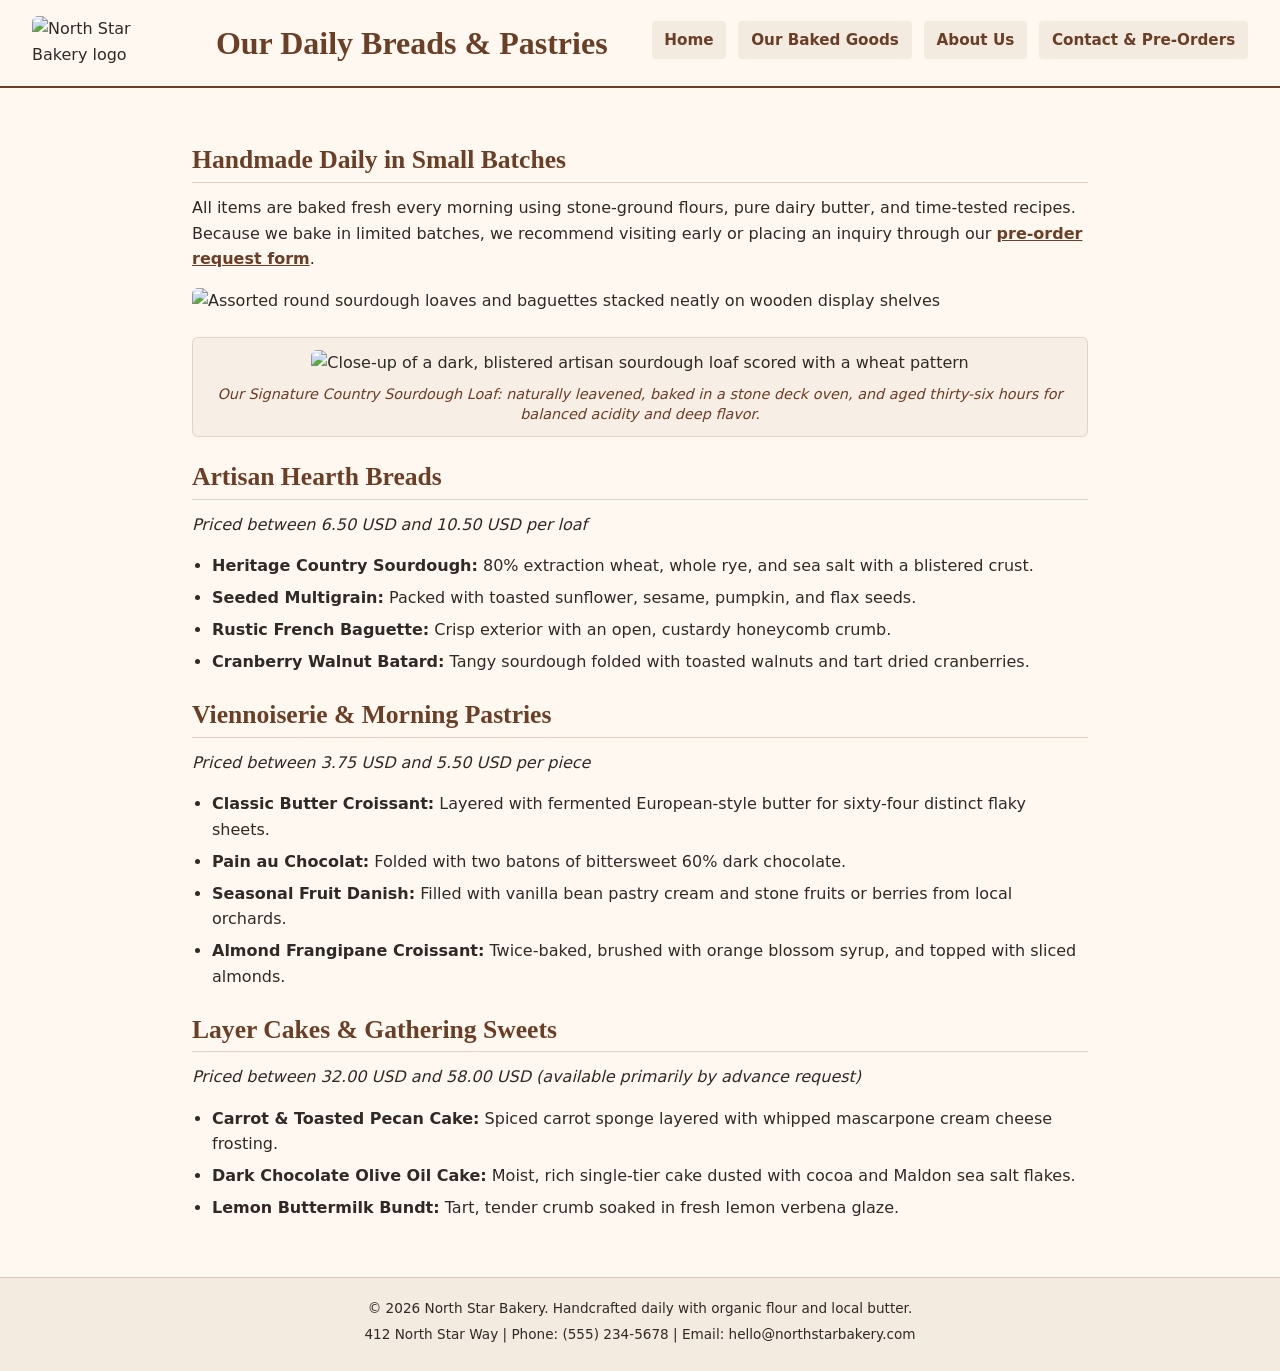
==== products.html @ 848f577d "Upload bakery site and images" ====
<!DOCTYPE html>
<html lang="en">
<head>
  <meta charset="UTF-8">
  <meta name="viewport" content="width=device-width, initial-scale=1.0">
  <title>Our Baked Goods | North Star Bakery</title>
  <link rel="stylesheet" href="styles.css">
</head>
<body>

  <header>
    <img src="bakery-logo.png" alt="North Star Bakery logo featuring a warm compass star above a wheat stalk" width="180" height="70">
    <h1>Our Daily Breads &amp; Pastries</h1>
    <nav aria-label="Main Navigation">
      <ul>
        <li><a href="index.html">Home</a></li>
        <li><a href="products.html">Our Baked Goods</a></li>
        <li><a href="about.html">About Us</a></li>
        <li><a href="contact.html">Contact &amp; Pre-Orders</a></li>
      </ul>
    </nav>
  </header>

  <main>
    <section>
      <h2>Handmade Daily in Small Batches</h2>
      <p>All items are baked fresh every morning using stone-ground flours, pure dairy butter, and time-tested recipes. Because we bake in limited batches, we recommend visiting early or placing an inquiry through our <a href="contact.html">pre-order request form</a>.</p>
      <img src="bakery-bread.jpg" alt="Assorted round sourdough loaves and baguettes stacked neatly on wooden display shelves" width="550" height="360">
    </section>

    <!-- Required figure element with caption -->
    <figure>
      <img src="bakery-signature-loaf.jpg" alt="Close-up of a dark, blistered artisan sourdough loaf scored with a wheat pattern" width="550" height="380">
      <figcaption>Our Signature Country Sourdough Loaf: naturally leavened, baked in a stone deck oven, and aged thirty-six hours for balanced acidity and deep flavor.</figcaption>
    </figure>

    <section>
      <h2>Artisan Hearth Breads</h2>
      <p><em>Priced between 6.50 USD and 10.50 USD per loaf</em></p>
      <ul>
        <li><strong>Heritage Country Sourdough:</strong> 80% extraction wheat, whole rye, and sea salt with a blistered crust.</li>
        <li><strong>Seeded Multigrain:</strong> Packed with toasted sunflower, sesame, pumpkin, and flax seeds.</li>
        <li><strong>Rustic French Baguette:</strong> Crisp exterior with an open, custardy honeycomb crumb.</li>
        <li><strong>Cranberry Walnut Batard:</strong> Tangy sourdough folded with toasted walnuts and tart dried cranberries.</li>
      </ul>
    </section>

    <section>
      <h2>Viennoiserie &amp; Morning Pastries</h2>
      <p><em>Priced between 3.75 USD and 5.50 USD per piece</em></p>
      <ul>
        <li><strong>Classic Butter Croissant:</strong> Layered with fermented European-style butter for sixty-four distinct flaky sheets.</li>
        <li><strong>Pain au Chocolat:</strong> Folded with two batons of bittersweet 60% dark chocolate.</li>
        <li><strong>Seasonal Fruit Danish:</strong> Filled with vanilla bean pastry cream and stone fruits or berries from local orchards.</li>
        <li><strong>Almond Frangipane Croissant:</strong> Twice-baked, brushed with orange blossom syrup, and topped with sliced almonds.</li>
      </ul>
    </section>

    <section>
      <h2>Layer Cakes &amp; Gathering Sweets</h2>
      <p><em>Priced between 32.00 USD and 58.00 USD (available primarily by advance request)</em></p>
      <ul>
        <li><strong>Carrot &amp; Toasted Pecan Cake:</strong> Spiced carrot sponge layered with whipped mascarpone cream cheese frosting.</li>
        <li><strong>Dark Chocolate Olive Oil Cake:</strong> Moist, rich single-tier cake dusted with cocoa and Maldon sea salt flakes.</li>
        <li><strong>Lemon Buttermilk Bundt:</strong> Tart, tender crumb soaked in fresh lemon verbena glaze.</li>
      </ul>
    </section>
  </main>

  <footer>
    <p>&copy; 2026 North Star Bakery. Handcrafted daily with organic flour and local butter.</p>
    <p>412 North Star Way | Phone: (555) 234-5678 | Email: hello@northstarbakery.com</p>
  </footer>

</body>
</html>
---- styles.css ----
/* ==========================================================================
   North Star Bakery - Visual Design System (styles.css)
   Colors:
     - Warm Cream: #FFF8F0 (Background)
     - Hearth Brown: #6B3E26 (Primary headers, buttons, accents)
     - Charcoal Brown: #2F2A26 (Body copy, high contrast readability)
   Fonts:
     - Georgia, serif (Headings & Brand Title)
     - system-ui, -apple-system, 'Segoe UI', Roboto, sans-serif (Body & UI)
   ========================================================================== */

/* 1. Global Reset & Base Setup */
* {
  box-sizing: border-box;
  margin: 0;
  padding: 0;
}

body {
  background-color: #FFF8F0;
  color: #2F2A26;
  font-family: system-ui, -apple-system, BlinkMacSystemFont, "Segoe UI", Roboto, sans-serif;
  font-size: 1rem;
  line-height: 1.6;
  display: flex;
  flex-direction: column;
  min-height: 100vh;
}

/* 2. Typography & Headings */
h1, h2, h3 {
  font-family: Georgia, "Times New Roman", serif;
  color: #6B3E26;
  line-height: 1.25;
  margin-bottom: 0.75rem;
}

h1 {
  font-size: 1.75rem;
  font-weight: 700;
}

h2 {
  font-size: 1.35rem;
  margin-top: 1.5rem;
  border-bottom: 1px solid rgba(107, 62, 38, 0.2);
  padding-bottom: 0.35rem;
}

h3 {
  font-size: 1.15rem;
  margin-top: 1rem;
}

p, ul, ol {
  margin-bottom: 1rem;
}

ul, ol {
  padding-left: 1.25rem;
}

li {
  margin-bottom: 0.4rem;
}

a {
  color: #6B3E26;
  font-weight: 600;
  text-decoration: underline;
}

a:hover, a:focus {
  text-decoration: none;
}

/* 3. Header & Navigation (Mobile-First Flexbox) */
header {
  background-color: #FFF8F0;
  border-bottom: 2px solid #6B3E26;
  padding: 1rem;
  display: flex;
  flex-direction: column;
  align-items: center;
  text-align: center;
  gap: 0.75rem;
}

header img {
  max-width: 140px;
  height: auto;
}

nav ul {
  list-style: none;
  padding: 0;
  margin: 0;
  display: flex;
  flex-direction: column;
  gap: 0.6rem;
  width: 100%;
}

nav ul li a {
  display: block;
  padding: 0.5rem 0.75rem;
  background-color: rgba(107, 62, 38, 0.08);
  border-radius: 4px;
  text-decoration: none;
  color: #6B3E26;
  font-size: 0.95rem;
}

nav ul li a:hover, nav ul li a:focus {
  background-color: #6B3E26;
  color: #FFF8F0;
}

/* 4. Main Content Layout */
main {
  flex: 1;
  padding: 1.25rem 1rem;
  max-width: 960px;
  width: 100%;
  margin: 0 auto;
}

section, article {
  margin-bottom: 1.5rem;
}

/* 5. Images, Media & Figures */
img, video, audio {
  max-width: 100%;
  height: auto;
  border-radius: 6px;
}

picture img {
  display: block;
  margin: 1rem auto;
}

figure {
  margin: 1.5rem 0;
  background-color: rgba(107, 62, 38, 0.05);
  border: 1px solid rgba(107, 62, 38, 0.15);
  border-radius: 6px;
  padding: 0.75rem;
  text-align: center;
}

figcaption {
  font-size: 0.9rem;
  font-style: italic;
  color: #6B3E26;
  margin-top: 0.5rem;
  line-height: 1.4;
}

audio, video {
  display: block;
  margin: 1rem 0;
  width: 100%;
}

/* 6. Form Styling */
form {
  background-color: #FFF8F0;
  border: 1px solid rgba(107, 62, 38, 0.25);
  border-radius: 6px;
  padding: 1.25rem;
  margin-top: 1rem;
}

fieldset {
  border: 1px solid rgba(107, 62, 38, 0.25);
  border-radius: 4px;
  padding: 1rem;
  margin-bottom: 1.25rem;
}

legend {
  font-family: Georgia, serif;
  font-weight: 700;
  color: #6B3E26;
  padding: 0 0.5rem;
}

label {
  display: inline-block;
  font-weight: 600;
  margin-bottom: 0.35rem;
  color: #2F2A26;
}

input[type="text"],
input[type="email"],
input[type="date"],
select,
textarea {
  width: 100%;
  padding: 0.6rem;
  border: 1px solid rgba(107, 62, 38, 0.35);
  border-radius: 4px;
  font-family: inherit;
  font-size: 0.95rem;
  color: #2F2A26;
  background-color: #ffffff;
  margin-top: 0.2rem;
}

input:focus, select:focus, textarea:focus {
  outline: 2px solid #6B3E26;
  border-color: transparent;
}

button[type="submit"],
button[type="reset"] {
  background-color: #6B3E26;
  color: #FFF8F0;
  border: none;
  padding: 0.7rem 1.4rem;
  font-size: 1rem;
  font-weight: 600;
  border-radius: 4px;
  cursor: pointer;
  margin-right: 0.5rem;
  margin-top: 0.5rem;
}

button[type="reset"] {
  background-color: transparent;
  color: #6B3E26;
  border: 1px solid #6B3E26;
}

button[type="submit"]:hover,
button[type="reset"]:hover {
  opacity: 0.9;
}

/* 7. Footer */
footer {
  background-color: rgba(107, 62, 38, 0.08);
  border-top: 1px solid rgba(107, 62, 38, 0.2);
  padding: 1.25rem 1rem;
  text-align: center;
  font-size: 0.85rem;
  color: #2F2A26;
  margin-top: auto;
}

footer p {
  margin-bottom: 0.3rem;
}

/* ==========================================================================
   8. Responsive Media Query (Tablet & Desktop - min-width: 768px)
   ========================================================================== */
@media (min-width: 768px) {
  header {
    flex-direction: row;
    justify-content: space-between;
    text-align: left;
    padding: 1rem 2rem;
  }

  header h1 {
    font-size: 2rem;
    margin: 0;
  }

  nav ul {
    flex-direction: row;
    gap: 0.75rem;
    width: auto;
  }

  nav ul li a {
    display: inline-block;
    padding: 0.4rem 0.8rem;
  }

  main {
    padding: 2rem;
  }

  h1 {
    font-size: 2.25rem;
  }

  h2 {
    font-size: 1.6rem;
  }

  /* Multi-column layout for article callouts on home page */
  main section:has(article) {
    display: flex;
    flex-direction: row;
    gap: 1.5rem;
  }

  main section:has(article) article {
    flex: 1;
    background-color: rgba(107, 62, 38, 0.04);
    padding: 1rem;
    border-radius: 4px;
    margin-bottom: 0;
  }
}
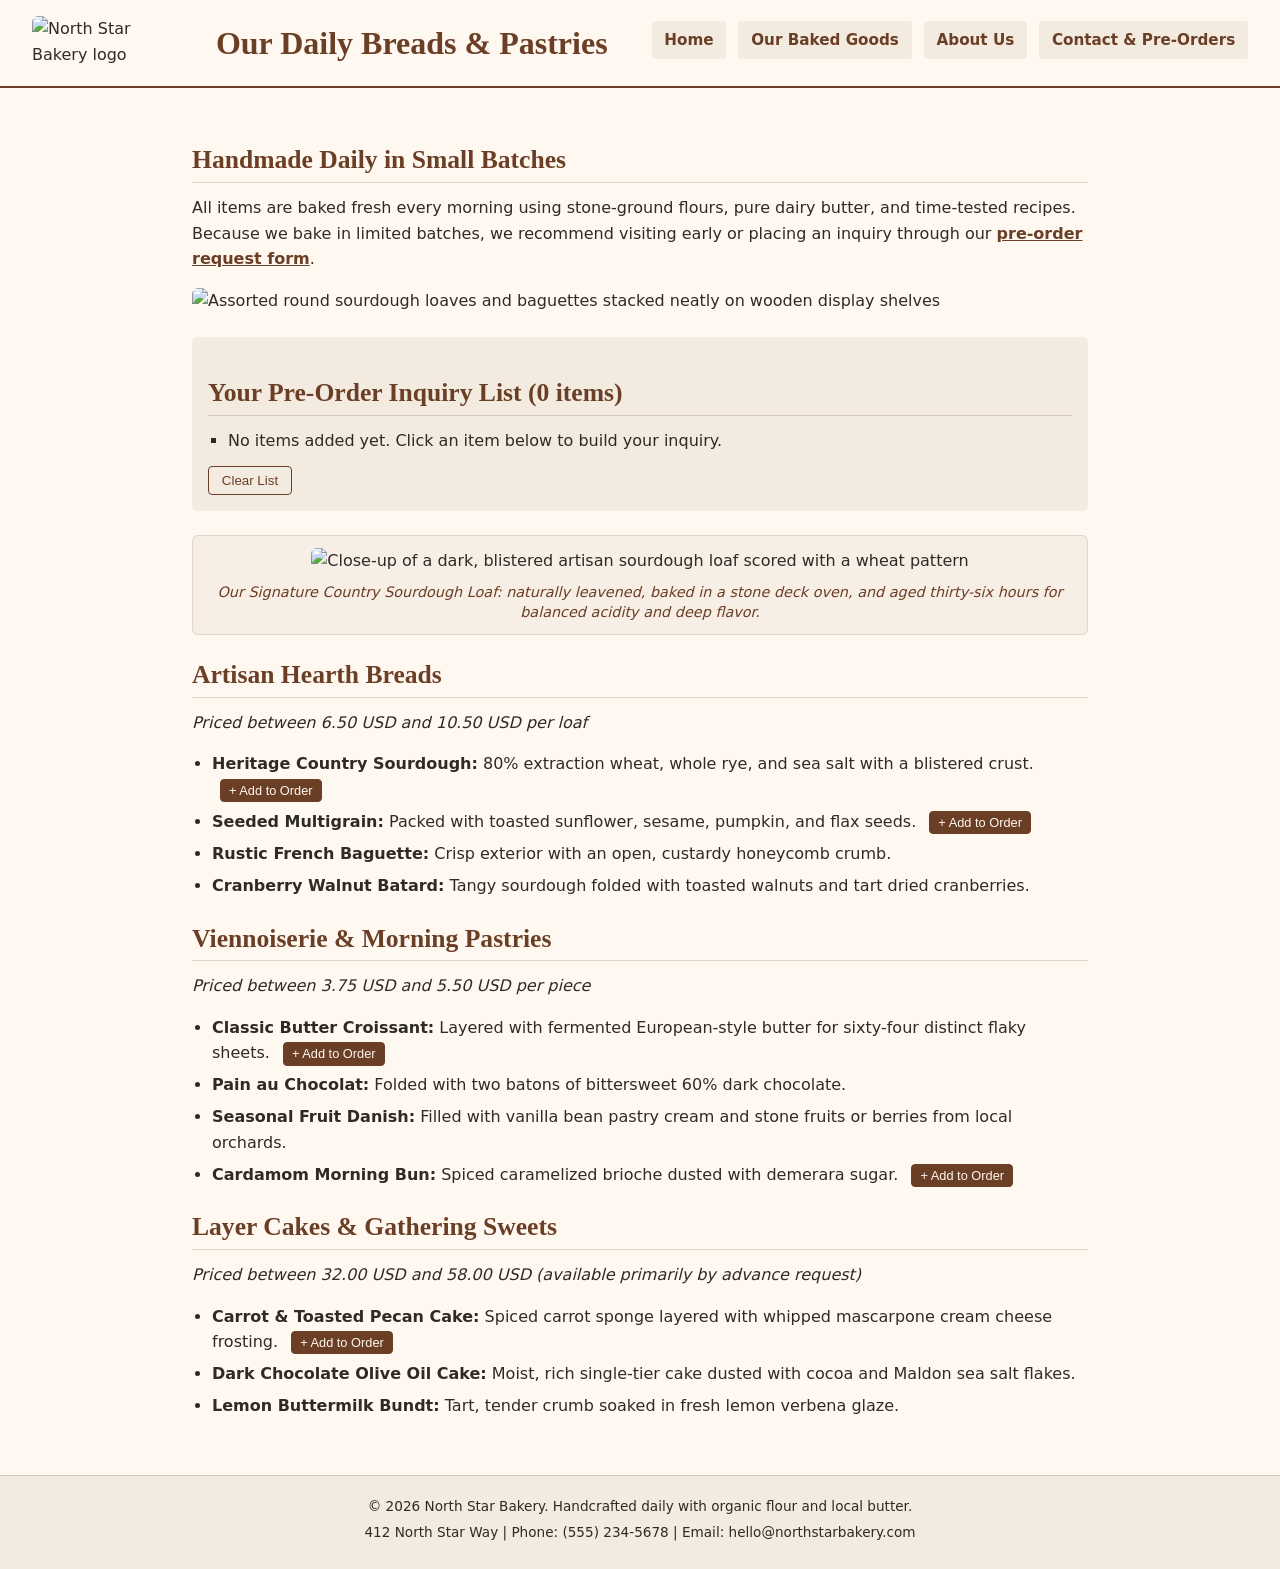
==== commit 4578cec7: "Add Touchstone 4 JavaScript interactivity and validation" ====
--- a/products.html
+++ b/products.html
@@ -5,6 +5,7 @@
   <meta name="viewport" content="width=device-width, initial-scale=1.0">
   <title>Our Baked Goods | North Star Bakery</title>
   <link rel="stylesheet" href="styles.css">
+  <script src="script.js" defer></script>
 </head>
 <body>
 
@@ -28,6 +29,18 @@
       <img src="bakery-bread.jpg" alt="Assorted round sourdough loaves and baguettes stacked neatly on wooden display shelves" width="550" height="360">
     </section>
 
+    <!-- Interactive Pre-Order Wishlist Widget -->
+    <section id="wishlist-container" style="background-color: rgba(107, 62, 38, 0.08); padding: 1rem; border-radius: 6px; margin: 1.5rem 0;">
+      <h2>Your Pre-Order Inquiry List (<span id="wishlist-count">0</span> items)</h2>
+      <ul id="wishlist-items" style="list-style-type: square; margin-bottom: 0.75rem;">
+        <li>No items added yet. Click an item below to build your inquiry.</li>
+      </ul>
+      <p id="wishlist-transfer-note" style="display: none; font-weight: bold; margin-bottom: 0.75rem;">
+        Ready to submit? Your list will automatically carry over when you open the <a href="contact.html">Pre-Order Form</a>!
+      </p>
+      <button type="button" id="btn-clear-wishlist" style="background-color: transparent; border: 1px solid #6B3E26; color: #6B3E26; padding: 0.4rem 0.8rem; border-radius: 4px; cursor: pointer;">Clear List</button>
+    </section>
+
     <!-- Required figure element with caption -->
     <figure>
       <img src="bakery-signature-loaf.jpg" alt="Close-up of a dark, blistered artisan sourdough loaf scored with a wheat pattern" width="550" height="380">
@@ -38,8 +51,14 @@
       <h2>Artisan Hearth Breads</h2>
       <p><em>Priced between 6.50 USD and 10.50 USD per loaf</em></p>
       <ul>
-        <li><strong>Heritage Country Sourdough:</strong> 80% extraction wheat, whole rye, and sea salt with a blistered crust.</li>
-        <li><strong>Seeded Multigrain:</strong> Packed with toasted sunflower, sesame, pumpkin, and flax seeds.</li>
+        <li>
+          <strong>Heritage Country Sourdough:</strong> 80% extraction wheat, whole rye, and sea salt with a blistered crust.
+          <button type="button" class="btn-add-item" data-id="loaf-sourdough" style="margin-left: 0.5rem; font-size: 0.8rem; padding: 0.2rem 0.5rem; cursor: pointer; border-radius: 4px; border: 1px solid #6B3E26; background: #6B3E26; color: #FFF8F0;">+ Add to Order</button>
+        </li>
+        <li>
+          <strong>Seeded Multigrain:</strong> Packed with toasted sunflower, sesame, pumpkin, and flax seeds.
+          <button type="button" class="btn-add-item" data-id="loaf-seeded" style="margin-left: 0.5rem; font-size: 0.8rem; padding: 0.2rem 0.5rem; cursor: pointer; border-radius: 4px; border: 1px solid #6B3E26; background: #6B3E26; color: #FFF8F0;">+ Add to Order</button>
+        </li>
         <li><strong>Rustic French Baguette:</strong> Crisp exterior with an open, custardy honeycomb crumb.</li>
         <li><strong>Cranberry Walnut Batard:</strong> Tangy sourdough folded with toasted walnuts and tart dried cranberries.</li>
       </ul>
@@ -49,10 +68,16 @@
       <h2>Viennoiserie &amp; Morning Pastries</h2>
       <p><em>Priced between 3.75 USD and 5.50 USD per piece</em></p>
       <ul>
-        <li><strong>Classic Butter Croissant:</strong> Layered with fermented European-style butter for sixty-four distinct flaky sheets.</li>
+        <li>
+          <strong>Classic Butter Croissant:</strong> Layered with fermented European-style butter for sixty-four distinct flaky sheets.
+          <button type="button" class="btn-add-item" data-id="pastry-croissant" style="margin-left: 0.5rem; font-size: 0.8rem; padding: 0.2rem 0.5rem; cursor: pointer; border-radius: 4px; border: 1px solid #6B3E26; background: #6B3E26; color: #FFF8F0;">+ Add to Order</button>
+        </li>
         <li><strong>Pain au Chocolat:</strong> Folded with two batons of bittersweet 60% dark chocolate.</li>
         <li><strong>Seasonal Fruit Danish:</strong> Filled with vanilla bean pastry cream and stone fruits or berries from local orchards.</li>
-        <li><strong>Almond Frangipane Croissant:</strong> Twice-baked, brushed with orange blossom syrup, and topped with sliced almonds.</li>
+        <li>
+          <strong>Cardamom Morning Bun:</strong> Spiced caramelized brioche dusted with demerara sugar.
+          <button type="button" class="btn-add-item" data-id="pastry-morningbun" style="margin-left: 0.5rem; font-size: 0.8rem; padding: 0.2rem 0.5rem; cursor: pointer; border-radius: 4px; border: 1px solid #6B3E26; background: #6B3E26; color: #FFF8F0;">+ Add to Order</button>
+        </li>
       </ul>
     </section>
 
@@ -60,7 +85,10 @@
       <h2>Layer Cakes &amp; Gathering Sweets</h2>
       <p><em>Priced between 32.00 USD and 58.00 USD (available primarily by advance request)</em></p>
       <ul>
-        <li><strong>Carrot &amp; Toasted Pecan Cake:</strong> Spiced carrot sponge layered with whipped mascarpone cream cheese frosting.</li>
+        <li>
+          <strong>Carrot &amp; Toasted Pecan Cake:</strong> Spiced carrot sponge layered with whipped mascarpone cream cheese frosting.
+          <button type="button" class="btn-add-item" data-id="cake-carrot" style="margin-left: 0.5rem; font-size: 0.8rem; padding: 0.2rem 0.5rem; cursor: pointer; border-radius: 4px; border: 1px solid #6B3E26; background: #6B3E26; color: #FFF8F0;">+ Add to Order</button>
+        </li>
         <li><strong>Dark Chocolate Olive Oil Cake:</strong> Moist, rich single-tier cake dusted with cocoa and Maldon sea salt flakes.</li>
         <li><strong>Lemon Buttermilk Bundt:</strong> Tart, tender crumb soaked in fresh lemon verbena glaze.</li>
       </ul>
